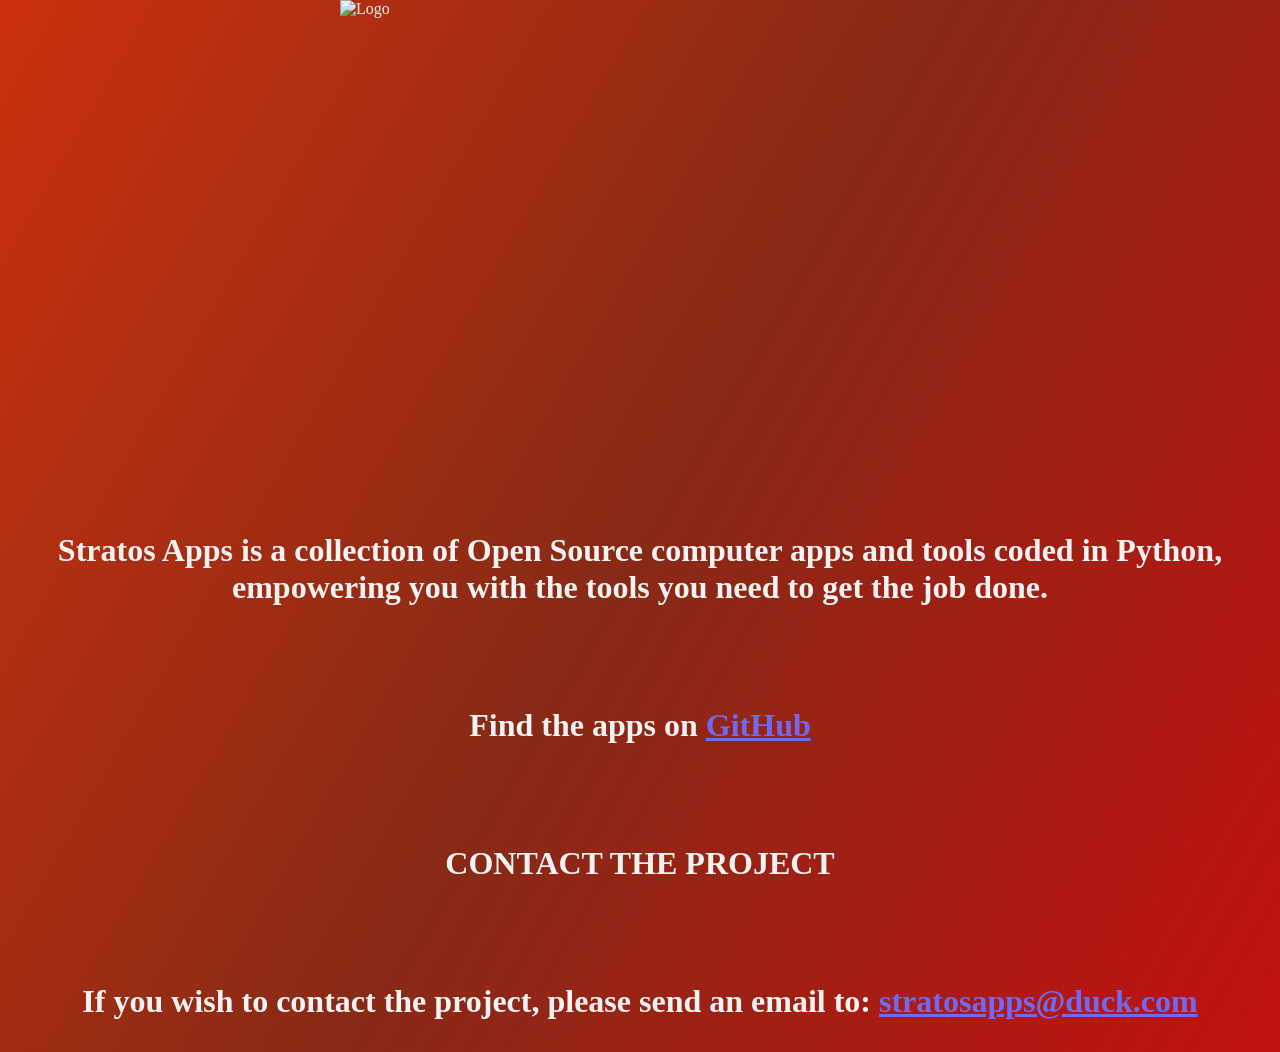
==== index.html @ 01d61b5b "Add files via upload" ====
<!DOCTYPE html>
<html lang="en">
  <head>
    <meta charset="utf-8">
    <meta name="viewport" content="width=device-width, initial-scale=1.0">
    <title>Stratos Apps</title>
    <link rel="icon" type="image/png" href="assets/favicon.png">
    <BODY TEXT="#F2F2F2" LINK="#7069F2" VLINK="#7069F2" BGCOLOR="#02132E">
  </head>
  <link rel="stylesheet" href="styles.css">
  <img src="assets/logo.png" alt="Logo" width="600" height="500">
  <h1 align=center><p>Stratos Apps is a collection of Open Source computer apps and tools coded in Python, empowering you with the tools you need to get the job done.</p>
  <BR>
  <h1 align=center><p>Find the apps on <a href="https://github.com/stratos-apps">GitHub</a></p>
  <BR>
  <h1 align=center><p>CONTACT THE PROJECT</p>
  <BR>
  <h1 align=center><p>If you wish to contact the project, please send an email to: <a href="mailto:stratosapps@duck.com">stratosapps@duck.com</a></p>
---- styles.css ----
:root{ --grad: linear-gradient(120deg, #CC310E, #872A16, #C21111); }
body{ background: var(--grad); min-height: 100vh; margin: 0; }

img {
    display: block;
    margin: 0 auto;
}
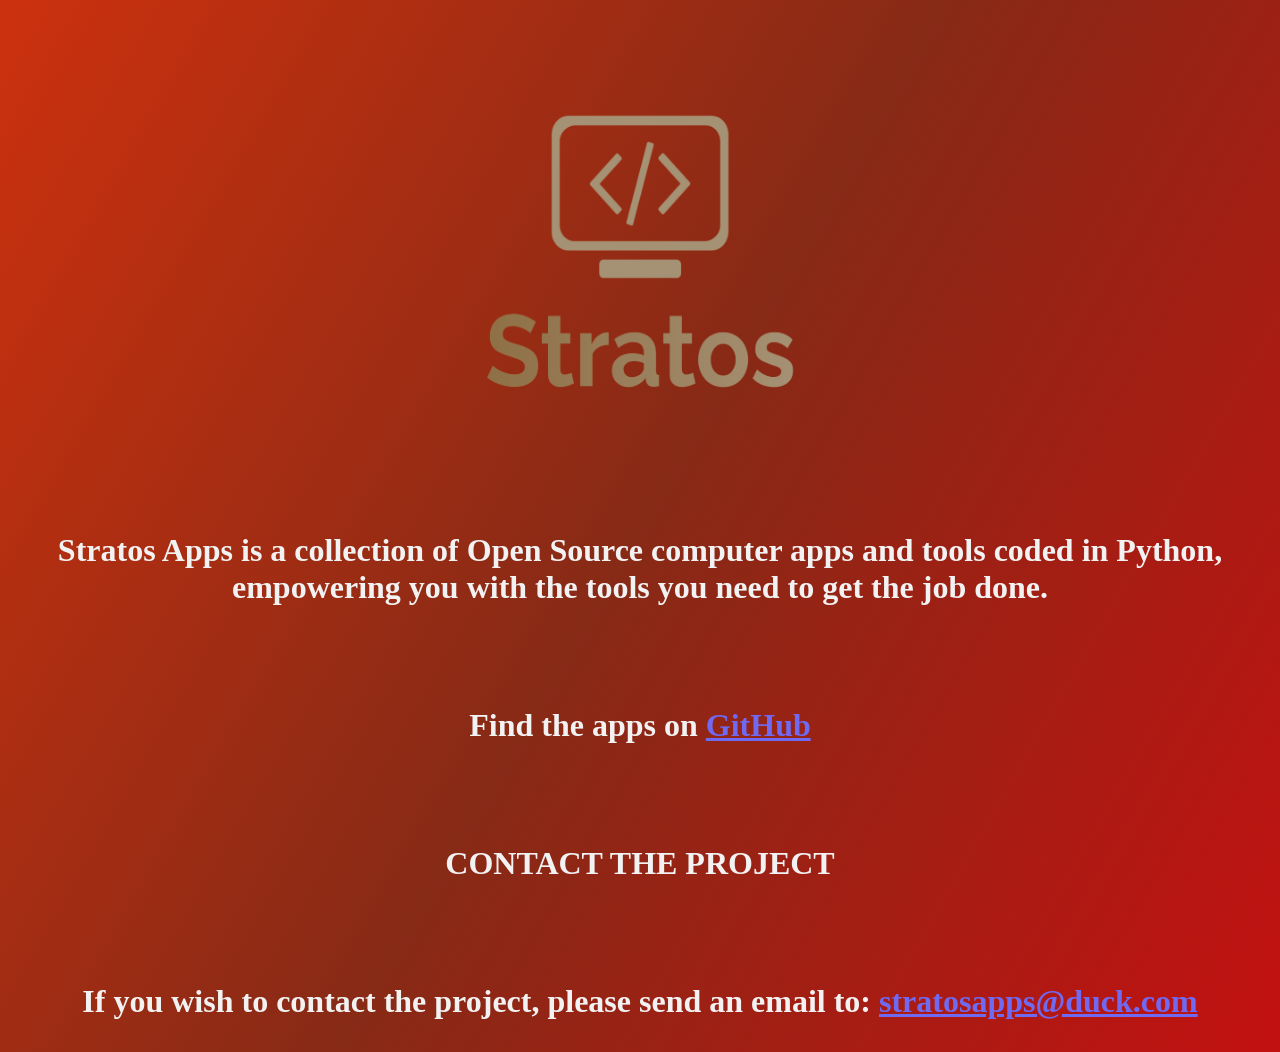
==== commit 5cbc9c2c: "Fix image paths for favicon and logo Updated favicon and logo image paths in index.html." ====
--- a/index.html
+++ b/index.html
@@ -4,11 +4,11 @@
     <meta charset="utf-8">
     <meta name="viewport" content="width=device-width, initial-scale=1.0">
     <title>Stratos Apps</title>
-    <link rel="icon" type="image/png" href="assets/favicon.png">
+    <link rel="icon" type="image/png" href="favicon.png">
     <BODY TEXT="#F2F2F2" LINK="#7069F2" VLINK="#7069F2" BGCOLOR="#02132E">
   </head>
   <link rel="stylesheet" href="styles.css">
-  <img src="assets/logo.png" alt="Logo" width="600" height="500">
+  <img src="logo.png" alt="Logo" width="600" height="500">
   <h1 align=center><p>Stratos Apps is a collection of Open Source computer apps and tools coded in Python, empowering you with the tools you need to get the job done.</p>
   <BR>
   <h1 align=center><p>Find the apps on <a href="https://github.com/stratos-apps">GitHub</a></p>
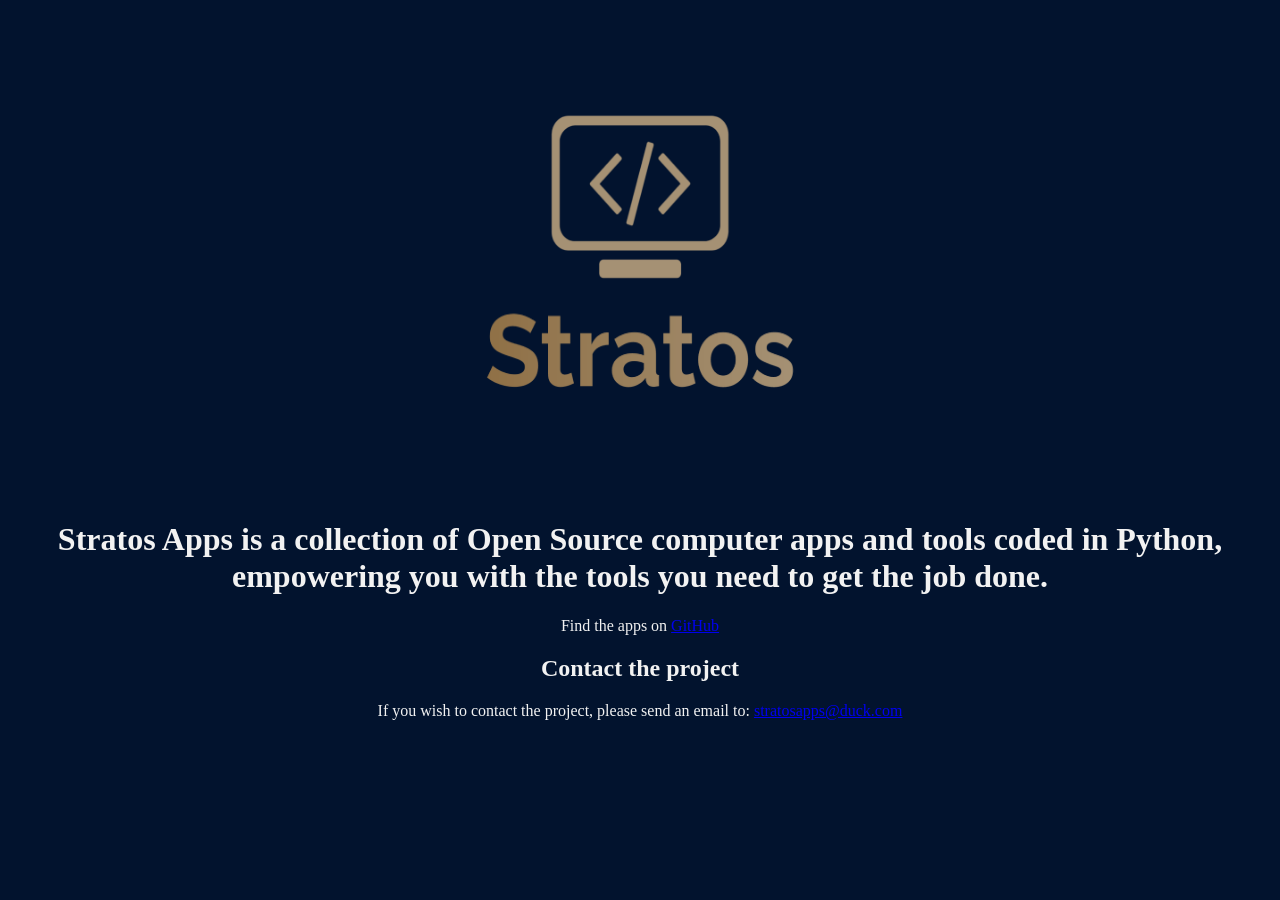
==== commit ca70c97a: "Fix favicon and logo display: correct HTML structure and use root-relative asset paths" ====
--- a/index.html
+++ b/index.html
@@ -4,15 +4,23 @@
     <meta charset="utf-8">
     <meta name="viewport" content="width=device-width, initial-scale=1.0">
     <title>Stratos Apps</title>
-    <link rel="icon" type="image/png" href="favicon.png">
-    <BODY TEXT="#F2F2F2" LINK="#7069F2" VLINK="#7069F2" BGCOLOR="#02132E">
+    <link rel="icon" type="image/png" href="/favicon.png">
+    <link rel="stylesheet" href="/styles.css">
   </head>
-  <link rel="stylesheet" href="styles.css">
-  <img src="logo.png" alt="Logo" width="600" height="500">
-  <h1 align=center><p>Stratos Apps is a collection of Open Source computer apps and tools coded in Python, empowering you with the tools you need to get the job done.</p>
-  <BR>
-  <h1 align=center><p>Find the apps on <a href="https://github.com/stratos-apps">GitHub</a></p>
-  <BR>
-  <h1 align=center><p>CONTACT THE PROJECT</p>
-  <BR>
-  <h1 align=center><p>If you wish to contact the project, please send an email to: <a href="mailto:stratosapps@duck.com">stratosapps@duck.com</a></p>
+  <body style="background:#02132E;color:#F2F2F2">
+    <header style="text-align:center">
+      <img src="/logo.png" alt="Stratos Apps Logo" width="600" height="500">
+    </header>
+
+    <main>
+      <h1 style="text-align:center">Stratos Apps is a collection of Open Source computer apps and tools coded in Python, empowering you with the tools you need to get the job done.</h1>
+
+      <p style="text-align:center">Find the apps on <a href="https://github.com/stratos-apps">GitHub</a></p>
+
+      <section style="text-align:center">
+        <h2>Contact the project</h2>
+        <p>If you wish to contact the project, please send an email to: <a href="mailto:stratosapps@duck.com">stratosapps@duck.com</a></p>
+      </section>
+    </main>
+  </body>
+</html>
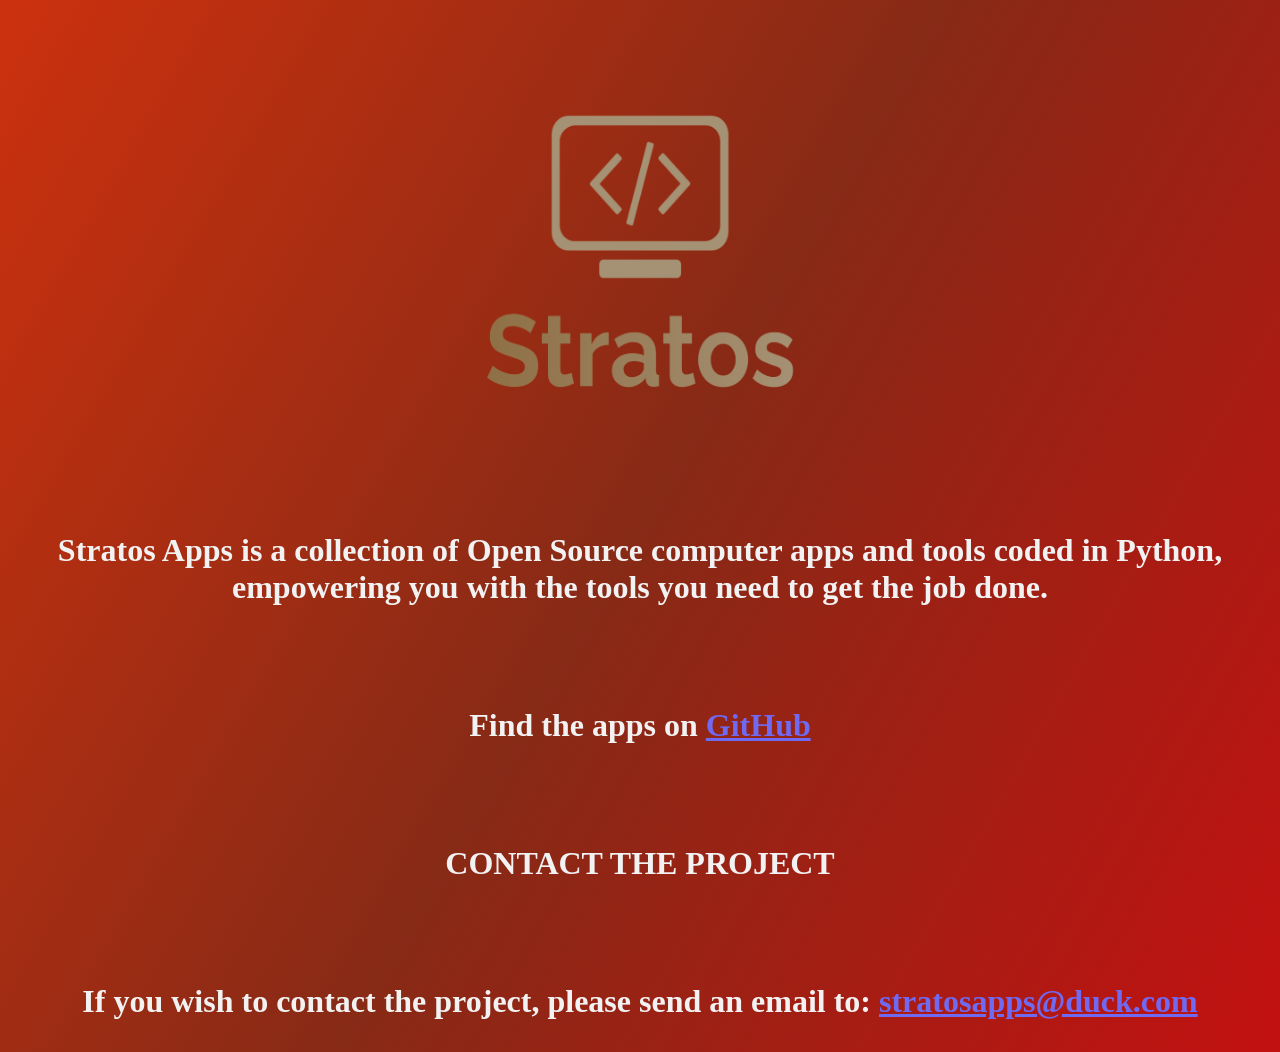
==== commit 2340cc14: "Revert "Fix Favicon and Site Images"" ====
--- a/index.html
+++ b/index.html
@@ -4,23 +4,15 @@
     <meta charset="utf-8">
     <meta name="viewport" content="width=device-width, initial-scale=1.0">
     <title>Stratos Apps</title>
-    <link rel="icon" type="image/png" href="/favicon.png">
-    <link rel="stylesheet" href="/styles.css">
+    <link rel="icon" type="image/png" href="favicon.png">
+    <BODY TEXT="#F2F2F2" LINK="#7069F2" VLINK="#7069F2" BGCOLOR="#02132E">
   </head>
-  <body style="background:#02132E;color:#F2F2F2">
-    <header style="text-align:center">
-      <img src="/logo.png" alt="Stratos Apps Logo" width="600" height="500">
-    </header>
-
-    <main>
-      <h1 style="text-align:center">Stratos Apps is a collection of Open Source computer apps and tools coded in Python, empowering you with the tools you need to get the job done.</h1>
-
-      <p style="text-align:center">Find the apps on <a href="https://github.com/stratos-apps">GitHub</a></p>
-
-      <section style="text-align:center">
-        <h2>Contact the project</h2>
-        <p>If you wish to contact the project, please send an email to: <a href="mailto:stratosapps@duck.com">stratosapps@duck.com</a></p>
-      </section>
-    </main>
-  </body>
-</html>
+  <link rel="stylesheet" href="styles.css">
+  <img src="logo.png" alt="Logo" width="600" height="500">
+  <h1 align=center><p>Stratos Apps is a collection of Open Source computer apps and tools coded in Python, empowering you with the tools you need to get the job done.</p>
+  <BR>
+  <h1 align=center><p>Find the apps on <a href="https://github.com/stratos-apps">GitHub</a></p>
+  <BR>
+  <h1 align=center><p>CONTACT THE PROJECT</p>
+  <BR>
+  <h1 align=center><p>If you wish to contact the project, please send an email to: <a href="mailto:stratosapps@duck.com">stratosapps@duck.com</a></p>
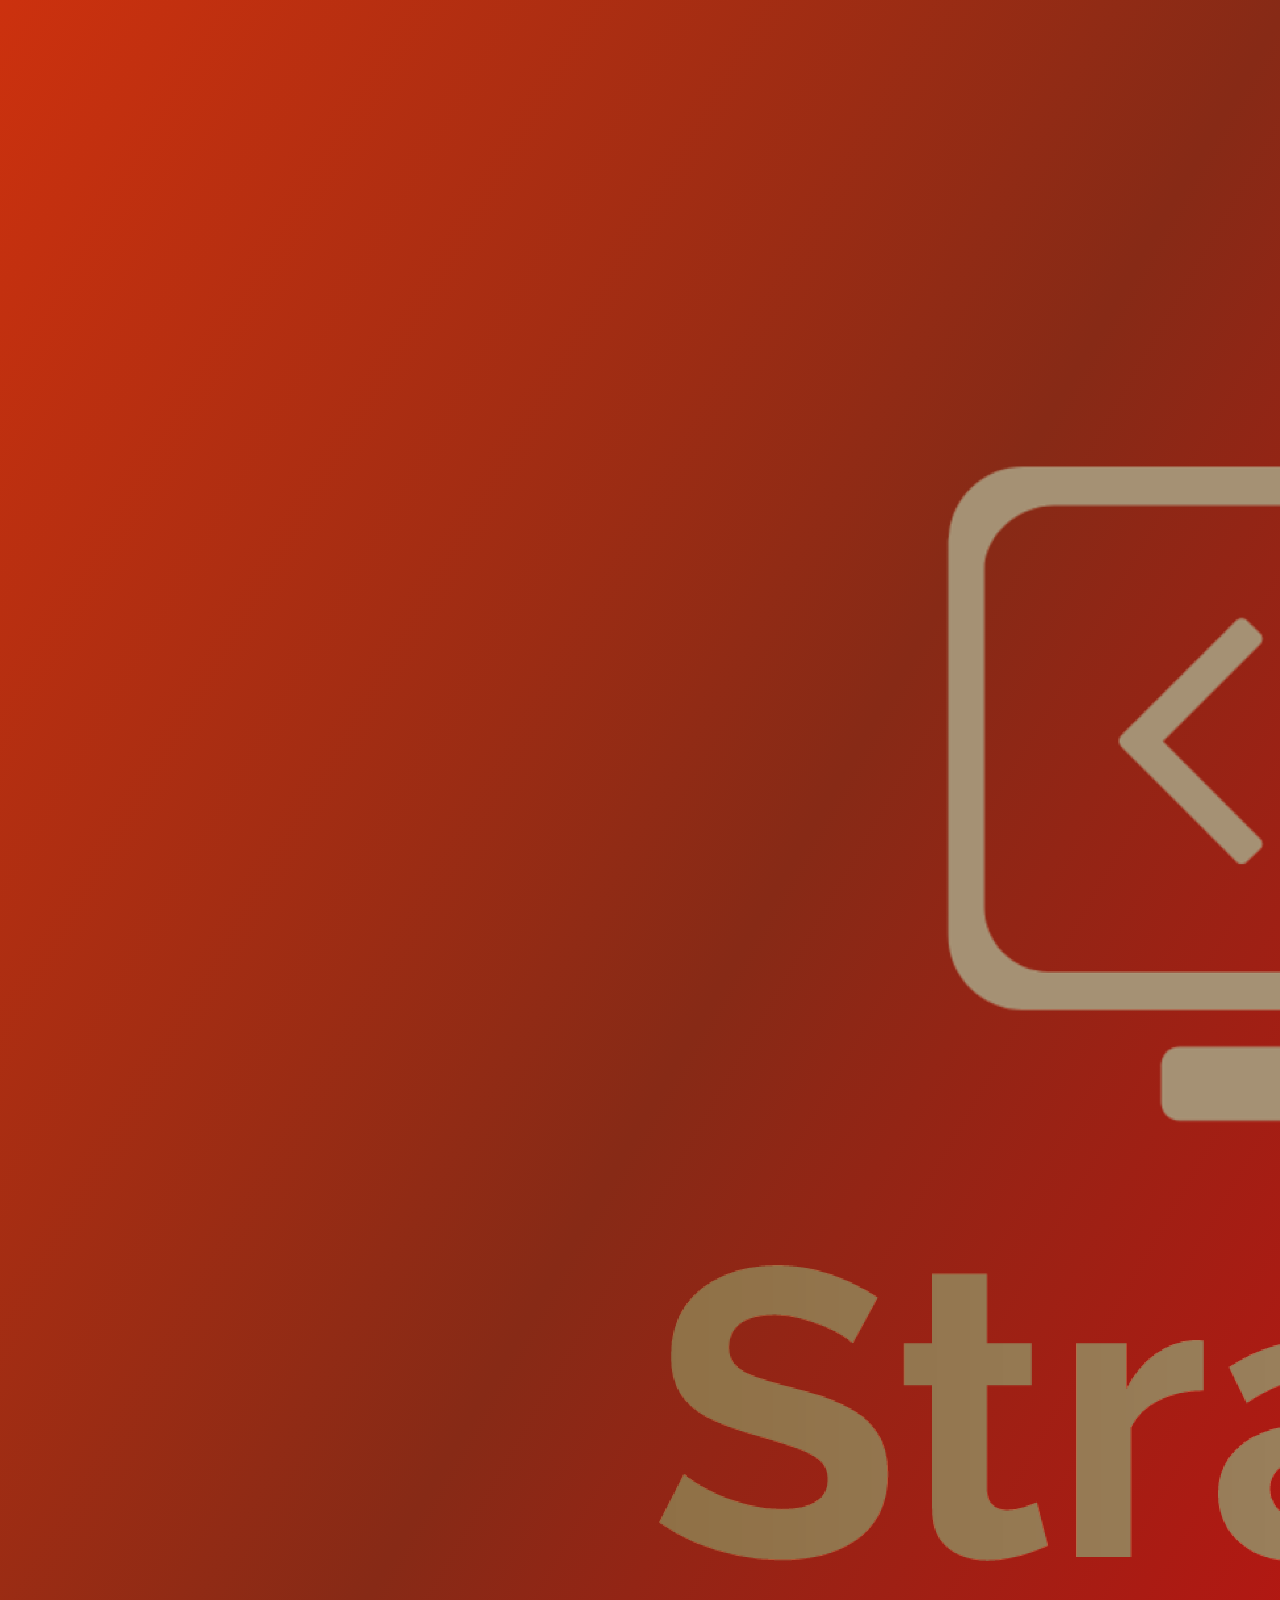
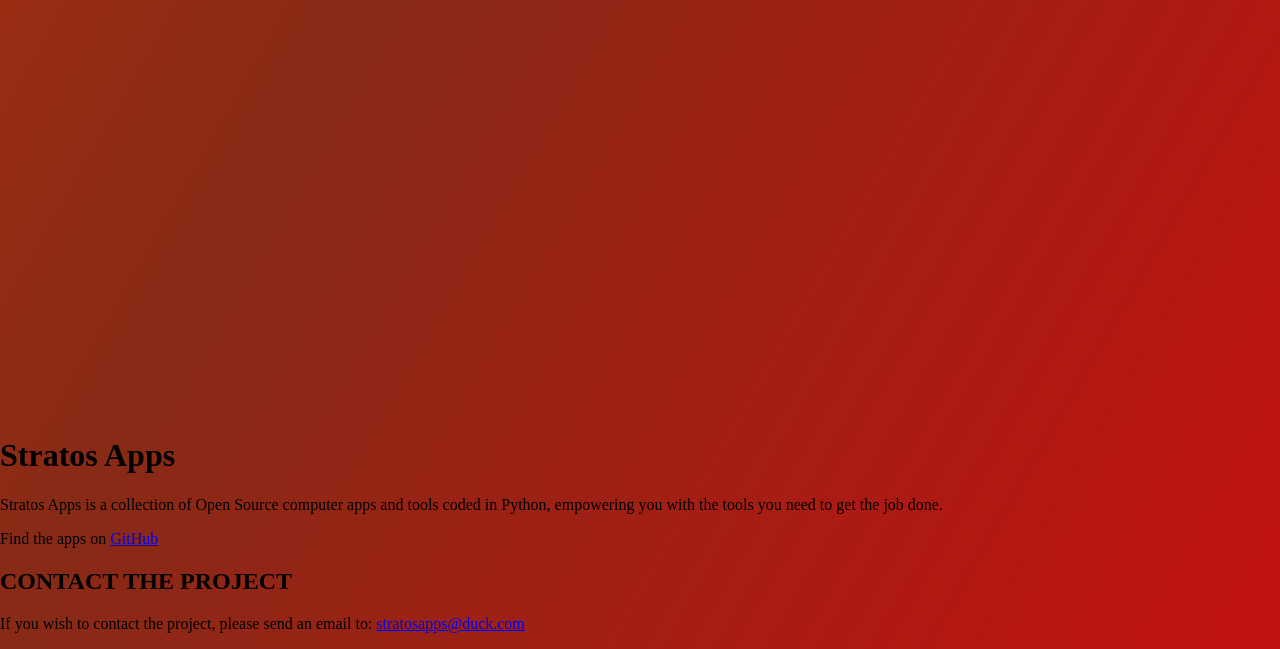
==== commit 6ac42af3: "Refactor index.html structure and content" ====
--- a/index.html
+++ b/index.html
@@ -1,18 +1,24 @@
 <!DOCTYPE html>
 <html lang="en">
-  <head>
+<head>
     <meta charset="utf-8">
     <meta name="viewport" content="width=device-width, initial-scale=1.0">
     <title>Stratos Apps</title>
     <link rel="icon" type="image/png" href="favicon.png">
-    <BODY TEXT="#F2F2F2" LINK="#7069F2" VLINK="#7069F2" BGCOLOR="#02132E">
-  </head>
-  <link rel="stylesheet" href="styles.css">
-  <img src="logo.png" alt="Logo" width="600" height="500">
-  <h1 align=center><p>Stratos Apps is a collection of Open Source computer apps and tools coded in Python, empowering you with the tools you need to get the job done.</p>
-  <BR>
-  <h1 align=center><p>Find the apps on <a href="https://github.com/stratos-apps">GitHub</a></p>
-  <BR>
-  <h1 align=center><p>CONTACT THE PROJECT</p>
-  <BR>
-  <h1 align=center><p>If you wish to contact the project, please send an email to: <a href="mailto:stratosapps@duck.com">stratosapps@duck.com</a></p>
+    <link rel="stylesheet" href="styles.css">
+</head>
+
+<body>
+    <img src="logo.png" alt="Logo">
+
+    <div class="container">
+        <h1>Stratos Apps</h1>
+        <p>Stratos Apps is a collection of Open Source computer apps and tools coded in Python, empowering you with the tools you need to get the job done.</p>
+
+        <p>Find the apps on <a href="https://github.com/stratos-apps">GitHub</a></p>
+
+        <h2>CONTACT THE PROJECT</h2>
+        <p>If you wish to contact the project, please send an email to: <a href="mailto:stratosapps@duck.com">stratosapps@duck.com</a></p>
+    </div>
+</body>
+</html>
--- a/styles.css
+++ b/styles.css
@@ -1,5 +1,9 @@
-:root{ --grad: linear-gradient(120deg, #CC310E, #872A16, #C21111); }
-body{ background: var(--grad); min-height: 100vh; margin: 0; }
+:root {
+    --grad: linear-gradient(120deg, #CC310E, #872A16, #C21111);
+}
+body { 
+    background: var(--grad); min-height: 100vh; margin: 0; 
+}
 
 img {
     display: block;
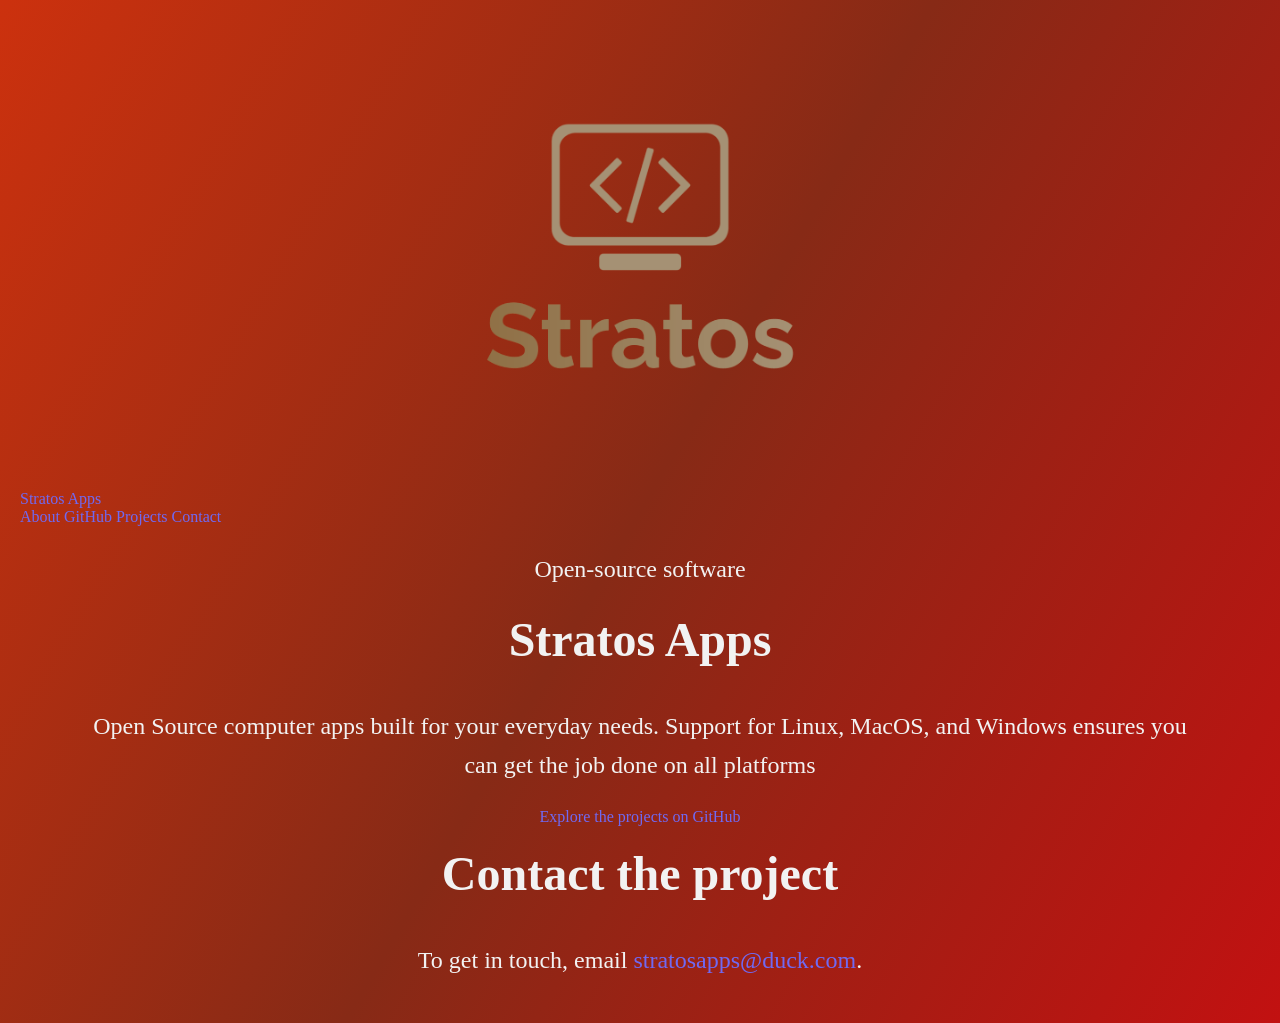
==== commit 94f241ae: "Update HTML structure and add navigation links" ====
--- a/index.html
+++ b/index.html
@@ -1,24 +1,53 @@
 <!DOCTYPE html>
 <html lang="en">
 <head>
-    <meta charset="utf-8">
-    <meta name="viewport" content="width=device-width, initial-scale=1.0">
+    <meta charset="UTF-8">
+    <meta name="viewport" content="width=device-width, initial-scale=1">
+    <meta name="theme-color" content="#141e27">
     <title>Stratos Apps</title>
     <link rel="icon" type="image/png" href="favicon.png">
     <link rel="stylesheet" href="styles.css">
 </head>
 
 <body>
-    <img src="logo.png" alt="Logo">
+    <header class="site-header">
+        <a class="brand" href="#home" aria-label="Stratos Apps home">
+            <img src="logo.png" alt="">
+            <span>Stratos Apps</span>
+        </a>
 
-    <div class="container">
-        <h1>Stratos Apps</h1>
-        <p>Stratos Apps is a collection of Open Source computer apps and tools coded in Python, empowering you with the tools you need to get the job done.</p>
+        <nav class="site-nav" aria-label="Main navigation">
+            <a href="about.html">About</a>
+            <a href="https://github.com/stratos-apps"
+               target="_blank"
+               rel="noopener noreferrer">GitHub</a>
+            <a href="projects.html">Projects</a>
+            <a href="contact.html">Contact</a>
+        </nav>
+    </header>
 
-        <p>Find the apps on <a href="https://github.com/stratos-apps">GitHub</a></p>
+    <main class="container" id="home">
+        <section id="apps">
+            <p class="eyebrow">Open-source software</p>
+            <h1>Stratos Apps</h1>
+            <p class="intro">
+               Open Source computer apps built for your everyday needs. Support for Linux, MacOS, and Windows  ensures you can get the job done on all platforms
+            </p>
+            <a class="button"
+               href="https://github.com/stratos-apps"
+               target="_blank"
+               rel="noopener noreferrer">
+                Explore the projects on GitHub
+            </a>
+        </section>
 
-        <h2>CONTACT THE PROJECT</h2>
-        <p>If you wish to contact the project, please send an email to: <a href="mailto:stratosapps@duck.com">stratosapps@duck.com</a></p>
-    </div>
+        <section class="contact" id="contact">
+            <h2>Contact the project</h2>
+            <p>
+                To get in touch, email
+                <a href="mailto:stratosapps@duck.com">stratosapps@duck.com</a>.
+            </p>
+        </section>
+    </main>
 </body>
 </html>
--- a/styles.css
+++ b/styles.css
@@ -1,11 +1,69 @@
 :root {
     --grad: linear-gradient(120deg, #CC310E, #872A16, #C21111);
 }
-body { 
-    background: var(--grad); min-height: 100vh; margin: 0; 
+
+body {
+    background: var(--grad);
+    min-height: 100vh;
+    margin: 0;
+    padding: 20px;
+    color: #F2F2F2;
 }
 
 img {
     display: block;
+    margin: 0 auto 20px;
+    max-width: 100%;
+    height: auto;
+    width: 80vw;
+    max-width: 600px;
+}
+
+.container {
+    max-width: 90%;
     margin: 0 auto;
+    text-align: center;
 }
+
+h1, h2 {
+    margin-top: 20px;
+    font-size: clamp(24px, 5vw, 48px);
+}
+
+p {
+    line-height: 1.6;
+    font-size: clamp(14px, 2.5vw, 18px);
+}
+
+a {
+    color: #7069F2;
+    text-decoration: none;
+}
+
+a:visited {
+    color: #7069F2;
+}
+
+/* Mobile adjustments */
+@media (max-width: 768px) {
+    body {
+        padding: 15px;
+    }
+
+    .container {
+        max-width: 100%;
+    }
+
+    h1, h2 {
+        font-size: clamp(18px, 4vw, 28px);
+    }
+
+    p {
+        font-size: clamp(13px, 2vw, 16px);
+    }
+}
+
+p {
+    line-height: 1.6;
+    font-size: clamp(18px, 3.5vw, 24px);
+}
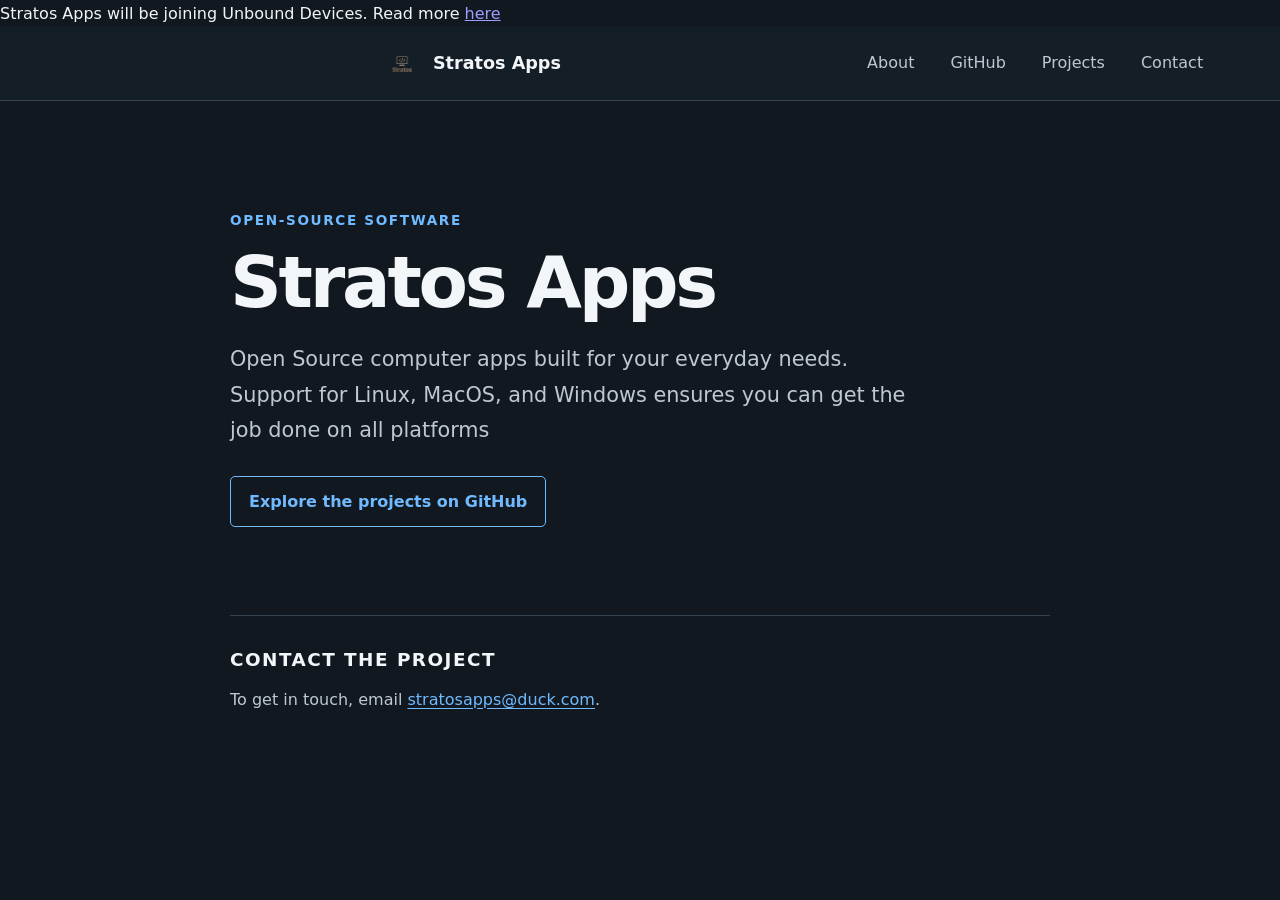
==== commit 426fde85: "Add banner announcing Stratos Apps transition" ====
--- a/index.html
+++ b/index.html
@@ -10,6 +10,7 @@
 </head>
 
 <body>
+    <div class="banner">Stratos Apps will be joining Unbound Devices. Read more <a href="transition.html">here</div>
     <header class="site-header">
         <a class="brand" href="#home" aria-label="Stratos Apps home">
             <img src="logo.png" alt="">
--- a/styles.css
+++ b/styles.css
@@ -1,69 +1,296 @@
 :root {
-    --grad: linear-gradient(120deg, #CC310E, #872A16, #C21111);
+    color-scheme: dark;
+    --background: #111820;
+    --header: #141e27;
+    --text: #f3f6f8;
+    --muted: #bdc8d1;
+    --accent: #70baff;
+    --border: #34434f;
+}
+
+* {
+    box-sizing: border-box;
+}
+
+html {
+    scroll-behavior: smooth;
 }
 
 body {
-    background: var(--grad);
+    margin: 0;
     min-height: 100vh;
+    background: var(--background);
+    color: var(--text);
+    font-family: system-ui, -apple-system, "Segoe UI", sans-serif;
+    line-height: 1.7;
+}
+
+.site-header {
+    min-height: 72px;
+    padding: 0 clamp(20px, 6vw, 80px);
+    display: flex;
+    align-items: center;
+    justify-content: space-between;
+    gap: 24px;
+    background: var(--header);
+    border-bottom: 1px solid var(--border);
+}
+
+.brand {
+    display: inline-flex;
+    align-items: center;
+    gap: 12px;
+    color: var(--text);
+    font-size: 1.1rem;
+    font-weight: 650;
+    text-decoration: none;
+    white-space: nowrap;
+}
+
+.brand img {
+    display: block;
+    width: 38px;
+    height: 38px;
+    object-fit: contain;
+}
+
+.site-nav {
+    display: flex;
+    align-items: center;
+    gap: clamp(18px, 3vw, 36px);
+}
+
+.site-nav a {
+    padding: 22px 0;
+    color: var(--muted);
+    text-decoration: none;
+    border-bottom: 2px solid transparent;
+}
+
+.site-nav a:hover,
+.site-nav a:focus-visible {
+    color: var(--text);
+    border-bottom-color: var(--accent);
+}
+
+.container {
+    width: min(100% - 40px, 820px);
+    margin: 0 auto;
+    padding: clamp(64px, 12vh, 120px) 0;
+}
+
+.eyebrow {
+    margin: 0 0 12px;
+    color: var(--accent);
+    font-size: 0.85rem;
+    font-weight: 650;
+    letter-spacing: 0.12em;
+    text-transform: uppercase;
+}
+
+h1 {
+    margin: 0 0 20px;
+    font-size: clamp(2.5rem, 7vw, 4.5rem);
+    line-height: 1.08;
+    letter-spacing: -0.045em;
+}
+
+.intro {
+    max-width: 680px;
+    margin: 0 0 28px;
+    color: var(--muted);
+    font-size: clamp(1.1rem, 2vw, 1.3rem);
+}
+
+.button {
+    display: inline-block;
+    padding: 11px 18px;
+    border: 1px solid var(--accent);
+    border-radius: 5px;
+    color: var(--accent);
+    font-weight: 600;
+    text-decoration: none;
+}
+
+.button:hover,
+.button:focus-visible {
+    background: var(--accent);
+    color: var(--background);
+}
+
+.contact {
+    margin-top: 88px;
+    padding-top: 28px;
+    border-top: 1px solid var(--border);
+}
+
+h2 {
+    margin: 0 0 10px;
+    font-size: 1.15rem;
+    text-transform: uppercase;
+    letter-spacing: 0.08em;
+}
+
+.contact p {
     margin: 0;
+    color: var(--muted);
+}
+
+.contact a {
+    color: var(--accent);
+    text-underline-offset: 0.2em;
+}
+
+a:focus-visible {
+    outline: 2px solid var(--accent);
+    outline-offset: 4px;
+}
+
+@media (max-width: 540px) {
+    .site-header {
+        align-items: flex-start;
+        flex-direction: column;
+        gap: 4px;
+        padding-top: 14px;
+    }
+
+    .site-nav {
+        width: 100%;
+        gap: 24px;
+    }
+
+    .site-nav a {
+        padding: 10px 0 14px;
+    }
+
+    .container {
+        padding-top: 56px;
+    }
+}
+.project-list {
+    display: grid;
+    grid-template-columns: repeat(auto-fit, minmax(min(100%, 300px), 1fr));
+    gap: 22px;
+    margin-top: 36px;
+}
+
+.project-card {
+    overflow: hidden;
+    border: 1px solid var(--border);
+    border-radius: 8px;
+    background: var(--header);
+}
+
+.project-image-link {
+    display: block;
+    overflow: hidden;
+    background: #0c1117;
+    border-bottom: 1px solid var(--border);
+}
+
+.project-image {
+    display: block;
+    width: 100%;
+    aspect-ratio: 1200 / 630;
+    object-fit: cover;
+    transition: transform 180ms ease;
+}
+
+.project-image-link:hover .project-image {
+    transform: scale(1.02);
+}
+
+.project-info {
+    padding: 22px;
+}
+
+.project-info h2 {
+    margin: 0 0 8px;
+    padding: 0;
+    border: 0;
+    font-size: 1.25rem;
+    letter-spacing: 0;
+    text-transform: none;
+}
+
+.project-info p {
+    min-height: 3.4em;
+    color: var(--muted);
+}
+
+.project-link {
+    color: var(--accent);
+    text-decoration: none;
+}
+
+.project-link:hover {
+    text-decoration: underline;
+    text-underline-offset: 0.2em;
+}
+
+.site-nav a[aria-current="page"] {
+    color: var(--text);
+    border-bottom-color: var(--accent);
+}
+.contact-list {
+    display: grid;
+    gap: 14px;
+    max-width: 680px;
+    margin-top: 36px;
+}
+
+.contact-card {
+    display: flex;
+    align-items: center;
+    gap: 18px;
     padding: 20px;
-    color: #F2F2F2;
-}
-
-img {
-    display: block;
-    margin: 0 auto 20px;
-    max-width: 100%;
-    height: auto;
-    width: 80vw;
-    max-width: 600px;
-}
-
-.container {
-    max-width: 90%;
-    margin: 0 auto;
-    text-align: center;
-}
-
-h1, h2 {
-    margin-top: 20px;
-    font-size: clamp(24px, 5vw, 48px);
-}
-
-p {
-    line-height: 1.6;
-    font-size: clamp(14px, 2.5vw, 18px);
-}
-
-a {
-    color: #7069F2;
-    text-decoration: none;
-}
-
-a:visited {
-    color: #7069F2;
-}
-
-/* Mobile adjustments */
-@media (max-width: 768px) {
-    body {
-        padding: 15px;
-    }
-
-    .container {
-        max-width: 100%;
-    }
-
-    h1, h2 {
-        font-size: clamp(18px, 4vw, 28px);
-    }
-
-    p {
-        font-size: clamp(13px, 2vw, 16px);
-    }
-}
-
-p {
-    line-height: 1.6;
-    font-size: clamp(18px, 3.5vw, 24px);
-}
+    border: 1px solid var(--border);
+    border-radius: 8px;
+    background: var(--header);
+    color: var(--text);
+    text-decoration: none;
+    transition: border-color 160ms ease, background 160ms ease;
+}
+
+.contact-card:hover {
+    border-color: var(--accent);
+    background: #1a2732;
+}
+
+.contact-icon {
+    display: grid;
+    width: 46px;
+    height: 46px;
+    flex: 0 0 46px;
+    place-items: center;
+    border-radius: 8px;
+    background: #223442;
+    color: var(--accent);
+}
+
+.contact-icon svg {
+    width: 25px;
+    height: 25px;
+}
+
+.contact-copy {
+    display: grid;
+    min-width: 0;
+    gap: 2px;
+}
+
+.contact-label {
+    color: var(--muted);
+    font-size: 0.9rem;
+}
+
+.contact-value {
+    overflow-wrap: anywhere;
+    font-weight: 600;
+}
+
+.contact-arrow {
+    margin-left: auto;
+    color: var(--accent);
+    font-size: 1.2rem;
+}
